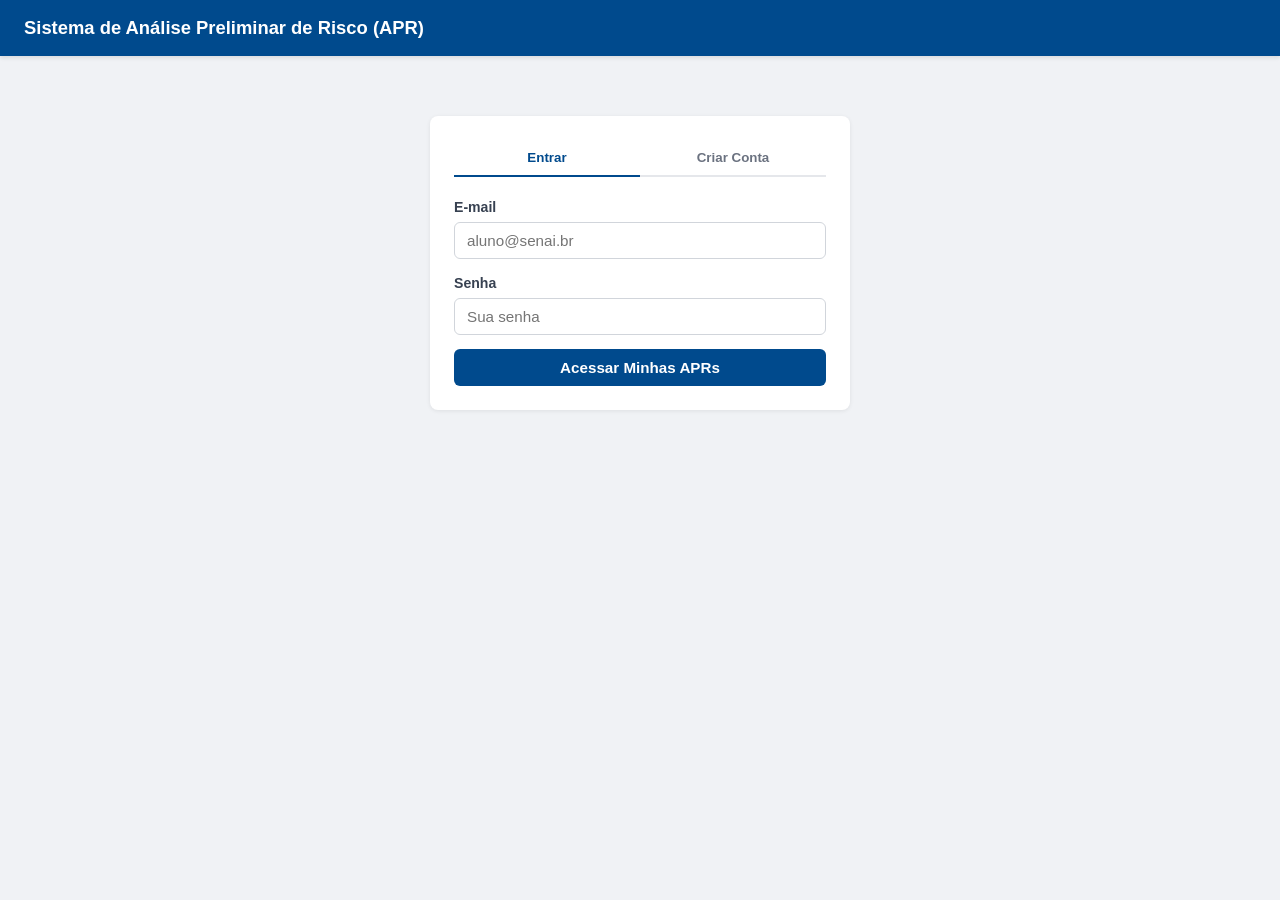
==== frontend/index.html @ 12ad1be1 "feat: mvp feita" ====
<!DOCTYPE html>
<html lang="pt-BR">
<head>
    <meta charset="UTF-8">
    <meta name="viewport" content="width=device-width, initial-scale=1.0">
    <title>Sistema APR - Acesso do Aluno</title>
    <link rel="stylesheet" href="style.css">
</head>
<body>
    <header class="topbar">
        <h1>Sistema de Análise Preliminar de Risco (APR)</h1>
    </header>

    <main class="container">
        <div class="card auth-wrapper">
            <div class="tabs">
                <button type="button" class="tab-btn active" id="tab-login" onclick="alternarAba('login')">Entrar</button>
                <button type="button" class="tab-btn" id="tab-register" onclick="alternarAba('register')">Criar Conta</button>
            </div>

            <div id="mensagem" class="alerta"></div>

            <!-- Formulário de Login -->
            <form id="form-login" onsubmit="fazerLogin(event)">
                <div class="form-group">
                    <label for="login-email">E-mail</label>
                    <input type="email" id="login-email" required placeholder="aluno@senai.br">
                </div>
                <div class="form-group">
                    <label for="login-password">Senha</label>
                    <input type="password" id="login-password" required placeholder="Sua senha">
                </div>
                <button type="submit" class="btn btn-primary btn-full">Acessar Minhas APRs</button>
            </form>

            <!-- Formulário de Cadastro -->
            <form id="form-register" class="hidden" onsubmit="fazerCadastro(event)">
                <div class="form-group">
                    <label for="reg-name">Nome Completo do Aluno</label>
                    <input type="text" id="reg-name" required placeholder="Ex: Caio Martins">
                </div>
                <div class="form-group">
                    <label for="reg-email">E-mail</label>
                    <input type="email" id="reg-email" required placeholder="aluno@senai.br">
                </div>
                <div class="form-group">
                    <label for="reg-password">Senha (mínimo 6 caracteres)</label>
                    <input type="password" id="reg-password" minlength="6" required placeholder="Crie uma senha">
                </div>
                <button type="submit" class="btn btn-primary btn-full">Cadastrar e Entrar</button>
            </form>
        </div>
    </main>

    <script>
        const API_URL = 'http://127.0.0.1:8000/api';

        // Se já estiver logado, vai direto para o painel
        if (localStorage.getItem('apr_token')) {
            window.location.href = 'dashboard.html';
        }

        function alternarAba(aba) {
            const msg = document.getElementById('mensagem');
            msg.className = 'alerta';
            msg.textContent = '';

            document.getElementById('tab-login').classList.toggle('active', aba === 'login');
            document.getElementById('tab-register').classList.toggle('active', aba === 'register');
            document.getElementById('form-login').classList.toggle('hidden', aba !== 'login');
            document.getElementById('form-register').classList.toggle('hidden', aba !== 'register');
        }

        function exibirErro(texto) {
            const msg = document.getElementById('mensagem');
            msg.className = 'alerta erro';
            msg.textContent = texto;
        }

        async function fazerLogin(event) {
            event.preventDefault();
            const email = document.getElementById('login-email').value;
            const password = document.getElementById('login-password').value;

            try {
                const resp = await fetch(`${API_URL}/login`, {
                    method: 'POST',
                    headers: { 'Content-Type': 'application/json', 'Accept': 'application/json' },
                    body: JSON.stringify({ email, password })
                });
                const dados = await resp.json();

                if (!resp.ok) {
                    exibirErro(dados.message || 'E-mail ou senha inválidos.');
                    return;
                }

                localStorage.setItem('apr_token', dados.token);
                localStorage.setItem('apr_user', JSON.stringify(dados.user));
                window.location.href = 'dashboard.html';
            } catch (e) {
                exibirErro('Não foi possível conectar ao servidor Laravel (verifique se php artisan serve está rodando).');
            }
        }

        async function fazerCadastro(event) {
            event.preventDefault();
            const name = document.getElementById('reg-name').value;
            const email = document.getElementById('reg-email').value;
            const password = document.getElementById('reg-password').value;

            try {
                const resp = await fetch(`${API_URL}/register`, {
                    method: 'POST',
                    headers: { 'Content-Type': 'application/json', 'Accept': 'application/json' },
                    body: JSON.stringify({ name, email, password })
                });
                const dados = await resp.json();

                if (!resp.ok) {
                    const primeiroErro = dados.errors ? Object.values(dados.errors)[0][0] : dados.message;
                    exibirErro(primeiroErro || 'Erro ao cadastrar.');
                    return;
                }

                localStorage.setItem('apr_token', dados.token);
                localStorage.setItem('apr_user', JSON.stringify(dados.user));
                window.location.href = 'dashboard.html';
            } catch (e) {
                exibirErro('Não foi possível conectar ao servidor Laravel (verifique se php artisan serve está rodando).');
            }
        }
    </script>
</body>
</html>
---- frontend/style.css ----
* {
    box-sizing: border-box;
    margin: 0;
    padding: 0;
    font-family: 'Segoe UI', Arial, sans-serif;
}

body {
    background-color: #f0f2f5;
    color: #1f2937;
    line-height: 1.5;
}

.topbar {
    background-color: #004a8d;
    color: #ffffff;
    padding: 14px 24px;
    display: flex;
    justify-content: space-between;
    align-items: center;
    box-shadow: 0 2px 4px rgba(0, 0, 0, 0.1);
}

.topbar h1 {
    font-size: 1.15rem;
    font-weight: 600;
}

.container {
    max-width: 1100px;
    margin: 24px auto;
    padding: 0 16px;
}

.card {
    background: #ffffff;
    border-radius: 8px;
    padding: 24px;
    box-shadow: 0 1px 4px rgba(0, 0, 0, 0.08);
    margin-bottom: 20px;
}

.auth-wrapper {
    max-width: 420px;
    margin: 60px auto;
}

.tabs {
    display: flex;
    border-bottom: 2px solid #e5e7eb;
    margin-bottom: 20px;
}

.tab-btn {
    flex: 1;
    padding: 10px;
    background: none;
    border: none;
    font-weight: 600;
    color: #6b7280;
    cursor: pointer;
    border-bottom: 2px solid transparent;
    margin-bottom: -2px;
}

.tab-btn.active {
    color: #004a8d;
    border-bottom-color: #004a8d;
}

.form-group {
    margin-bottom: 14px;
}

label {
    display: block;
    font-size: 0.88rem;
    font-weight: 600;
    margin-bottom: 4px;
    color: #374151;
}

input, select, textarea {
    width: 100%;
    padding: 9px 12px;
    border: 1px solid #d1d5db;
    border-radius: 6px;
    font-size: 0.95rem;
}

input:focus, select:focus, textarea:focus {
    outline: none;
    border-color: #004a8d;
}

.btn {
    display: inline-block;
    padding: 10px 16px;
    border: none;
    border-radius: 6px;
    font-size: 0.95rem;
    font-weight: 600;
    cursor: pointer;
    text-align: center;
    text-decoration: none;
}

.btn-primary {
    background-color: #004a8d;
    color: #ffffff;
}

.btn-primary:hover {
    background-color: #003668;
}

.btn-secondary {
    background-color: #e5e7eb;
    color: #1f2937;
}

.btn-danger {
    background-color: #dc2626;
    color: #ffffff;
}

.btn-full {
    width: 100%;
}

.alerta {
    padding: 10px 12px;
    border-radius: 6px;
    margin-bottom: 14px;
    font-size: 0.9rem;
    display: none;
}

.alerta.erro {
    background-color: #fee2e2;
    color: #991b1b;
    display: block;
}

.alerta.sucesso {
    background-color: #dcfce7;
    color: #166534;
    display: block;
}

.hidden {
    display: none !important;
}
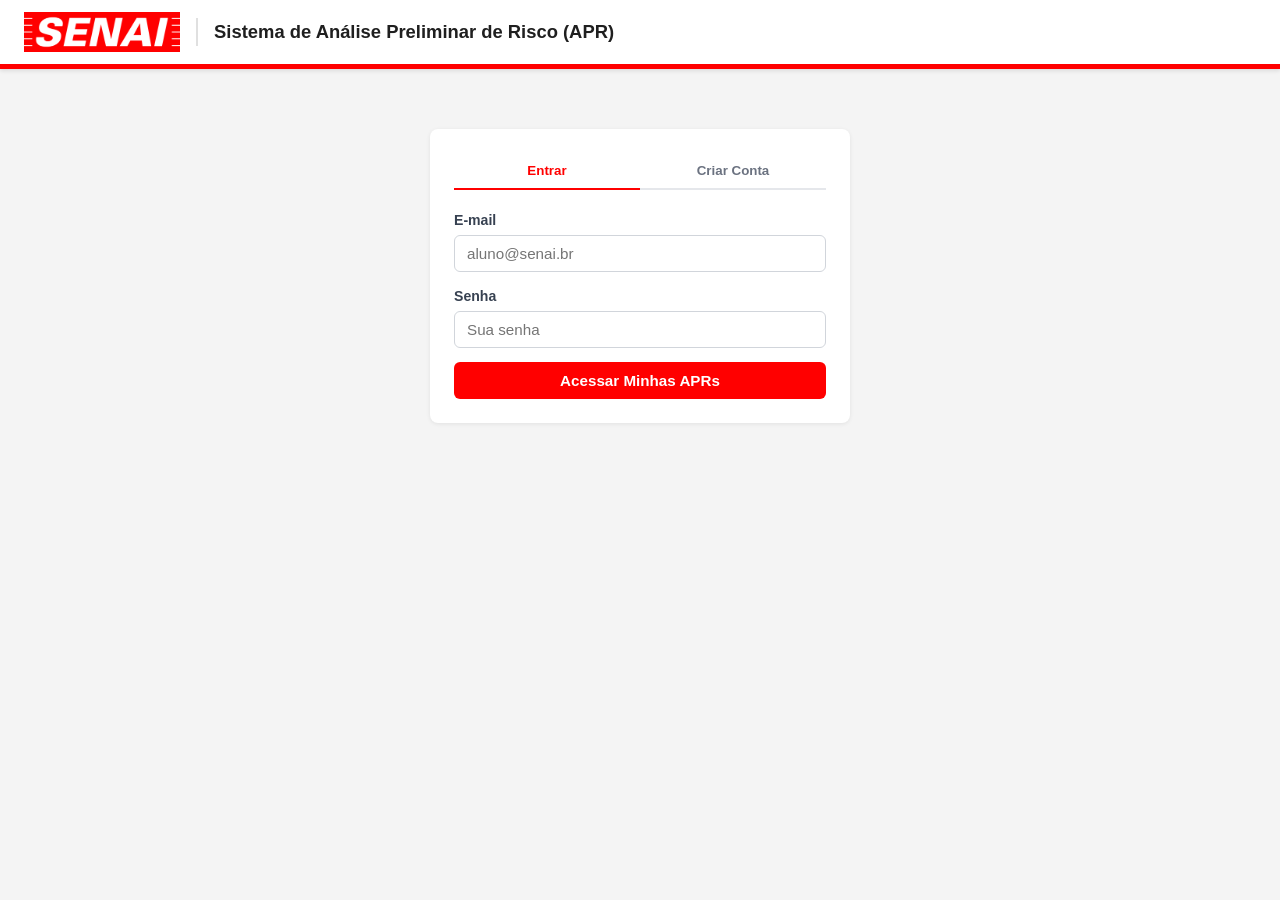
==== commit 78f30a8d: "update: mucanca no frotend e adicao de imagem" ====
--- a/frontend/index.html
+++ b/frontend/index.html
@@ -8,7 +8,10 @@
 </head>
 <body>
     <header class="topbar">
-        <h1>Sistema de Análise Preliminar de Risco (APR)</h1>
+        <div class="marca">
+            <img src="img/logo-senai.png" alt="SENAI" class="logo-senai">
+            <h1>Sistema de Análise Preliminar de Risco (APR)</h1>
+        </div>
     </header>
 
     <main class="container">
@@ -37,7 +40,7 @@
             <form id="form-register" class="hidden" onsubmit="fazerCadastro(event)">
                 <div class="form-group">
                     <label for="reg-name">Nome Completo do Aluno</label>
-                    <input type="text" id="reg-name" required placeholder="Ex: Caio Martins">
+                    <input type="text" id="reg-name" required placeholder="Ex: Nome">
                 </div>
                 <div class="form-group">
                     <label for="reg-email">E-mail</label>
--- a/frontend/style.css
+++ b/frontend/style.css
@@ -5,25 +5,57 @@
     font-family: 'Segoe UI', Arial, sans-serif;
 }
 
+/* Paleta institucional SENAI */
+:root {
+    --senai-vermelho: #ff0000;
+    --senai-vermelho-escuro: #c80000;
+    --senai-vermelho-claro: #fff1f1;
+    --senai-branco: #ffffff;
+    --senai-grafite: #1f1f1f;
+}
+
 body {
-    background-color: #f0f2f5;
+    background-color: #f4f4f4;
     color: #1f2937;
     line-height: 1.5;
 }
 
 .topbar {
-    background-color: #004a8d;
-    color: #ffffff;
-    padding: 14px 24px;
+    background-color: var(--senai-branco);
+    color: var(--senai-grafite);
+    border-bottom: 5px solid var(--senai-vermelho);
+    padding: 12px 24px;
+    gap: 16px;
     display: flex;
     justify-content: space-between;
     align-items: center;
     box-shadow: 0 2px 4px rgba(0, 0, 0, 0.1);
 }
 
+.marca {
+    display: flex;
+    align-items: center;
+    gap: 16px;
+}
+
+.logo-senai {
+    height: 40px;
+    width: auto;
+    display: block;
+}
+
 .topbar h1 {
     font-size: 1.15rem;
-    font-weight: 600;
+    font-weight: 700;
+    color: var(--senai-grafite);
+    border-left: 2px solid #e0e0e0;
+    padding-left: 16px;
+}
+
+@media (max-width: 640px) {
+    .topbar { flex-wrap: wrap; padding: 10px 14px; }
+    .logo-senai { height: 30px; }
+    .topbar h1 { font-size: 0.95rem; padding-left: 12px; }
 }
 
 .container {
@@ -64,8 +96,8 @@
 }
 
 .tab-btn.active {
-    color: #004a8d;
-    border-bottom-color: #004a8d;
+    color: var(--senai-vermelho);
+    border-bottom-color: var(--senai-vermelho);
 }
 
 .form-group {
@@ -90,7 +122,8 @@
 
 input:focus, select:focus, textarea:focus {
     outline: none;
-    border-color: #004a8d;
+    border-color: var(--senai-vermelho);
+    box-shadow: 0 0 0 3px rgba(255, 0, 0, 0.15);
 }
 
 .btn {
@@ -106,22 +139,38 @@
 }
 
 .btn-primary {
-    background-color: #004a8d;
-    color: #ffffff;
+    background-color: var(--senai-vermelho);
+    color: var(--senai-branco);
 }
 
 .btn-primary:hover {
-    background-color: #003668;
+    background-color: var(--senai-vermelho-escuro);
 }
 
 .btn-secondary {
-    background-color: #e5e7eb;
-    color: #1f2937;
+    background-color: var(--senai-branco);
+    color: var(--senai-grafite);
+    border: 1px solid #c4c4c4;
+}
+
+.btn-secondary:hover {
+    border-color: var(--senai-vermelho);
+    color: var(--senai-vermelho);
+}
+
+.card h2 {
+    color: var(--senai-grafite);
+    border-left: 4px solid var(--senai-vermelho);
+    padding-left: 10px;
 }
 
 .btn-danger {
-    background-color: #dc2626;
-    color: #ffffff;
+    background-color: var(--senai-grafite);
+    color: var(--senai-branco);
+}
+
+.btn-danger:hover {
+    background-color: #000000;
 }
 
 .btn-full {
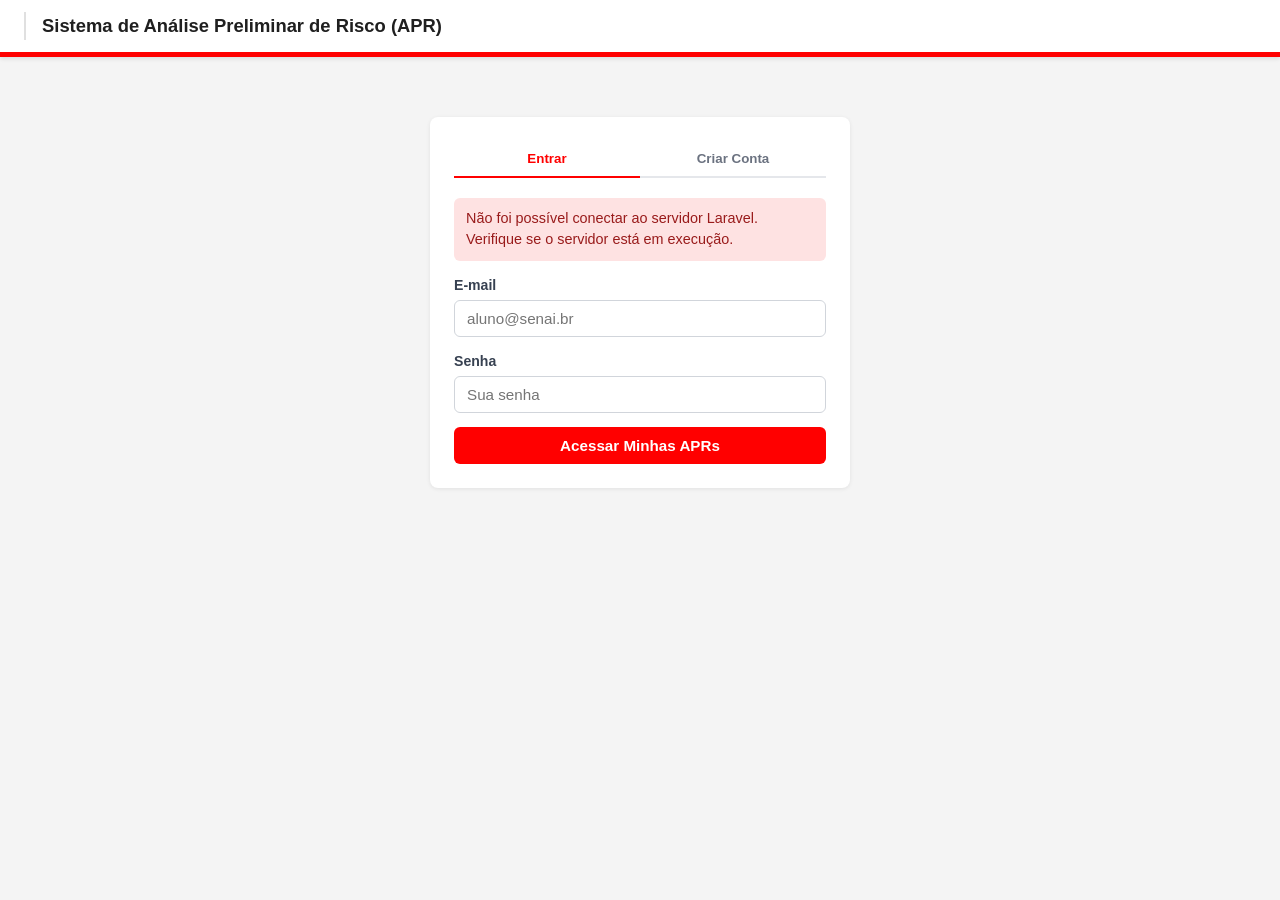
==== commit cb56ccbf: "feat(security): fortalece autenticacao com sessoes HttpOnly, CSRF e politica de senhas" ====
--- a/frontend/index.html
+++ b/frontend/index.html
@@ -1,138 +1,531 @@
 <!DOCTYPE html>
 <html lang="pt-BR">
+
 <head>
     <meta charset="UTF-8">
-    <meta name="viewport" content="width=device-width, initial-scale=1.0">
+
+    <meta name="viewport"
+          content="width=device-width, initial-scale=1.0">
+
     <title>Sistema APR - Acesso do Aluno</title>
+
     <link rel="stylesheet" href="style.css">
 </head>
+
 <body>
+
     <header class="topbar">
-        <div class="marca">
-            <img src="img/logo-senai.png" alt="SENAI" class="logo-senai">
-            <h1>Sistema de Análise Preliminar de Risco (APR)</h1>
+        <h1>Sistema de Análise Preliminar de Risco (APR)</h1>
+    </header>
+
+    <main class="container">
+
+        <div class="card auth-wrapper">
+
+            <!-- Abas de autenticação -->
+            <div class="tabs">
+
+                <button
+                    type="button"
+                    class="tab-btn active"
+                    id="tab-login"
+                    onclick="alternarAba('login')"
+                >
+                    Entrar
+                </button>
+
+                <button
+                    type="button"
+                    class="tab-btn"
+                    id="tab-register"
+                    onclick="alternarAba('register')"
+                >
+                    Criar Conta
+                </button>
+
+            </div>
+
+            <!-- Mensagens do sistema -->
+            <div
+                id="mensagem"
+                class="alerta"
+                role="alert"
+                aria-live="polite"
+            ></div>
+
+            <!-- Formulário de Login -->
+            <form
+                id="form-login"
+                onsubmit="fazerLogin(event)"
+            >
+
+                <div class="form-group">
+
+                    <label for="login-email">E-mail</label>
+
+                    <input
+                        type="email"
+                        id="login-email"
+                        autocomplete="email"
+                        required
+                        placeholder="aluno@senai.br"
+                    >
+
+                </div>
+
+                <div class="form-group">
+
+                    <label for="login-password">Senha</label>
+
+                    <input
+                        type="password"
+                        id="login-password"
+                        autocomplete="current-password"
+                        required
+                        placeholder="Sua senha"
+                    >
+
+                </div>
+
+                <button
+                    type="submit"
+                    class="btn btn-primary btn-full"
+                    disabled
+                >
+                    Acessar Minhas APRs
+                </button>
+
+            </form>
+
+            <!-- Formulário de Cadastro -->
+            <form
+                id="form-register"
+                class="hidden"
+                onsubmit="fazerCadastro(event)"
+            >
+
+                <div class="form-group">
+
+                    <label for="reg-name">
+                        Nome Completo do Aluno
+                    </label>
+
+                    <input
+                        type="text"
+                        id="reg-name"
+                        maxlength="255"
+                        autocomplete="name"
+                        required
+                        placeholder="Ex: Nome"
+                    >
+
+                </div>
+
+                <div class="form-group">
+
+                    <label for="reg-email">E-mail</label>
+
+                    <input
+                        type="email"
+                        id="reg-email"
+                        maxlength="255"
+                        autocomplete="email"
+                        required
+                        placeholder="aluno@senai.br"
+                    >
+
+                </div>
+
+                <div class="form-group">
+
+                    <label for="reg-password">
+                        Senha (15 a 64 caracteres)
+                    </label>
+
+                    <input
+                        type="password"
+                        id="reg-password"
+                        minlength="15"
+                        maxlength="64"
+                        autocomplete="new-password"
+                        aria-describedby="senha-ajuda"
+                        required
+                        placeholder="Crie uma senha segura"
+                    >
+
+                    <small id="senha-ajuda">
+                        Utilize uma frase longa e fácil de lembrar.
+                    </small>
+
+                </div>
+
+                <button
+                    type="submit"
+                    class="btn btn-primary btn-full"
+                    disabled
+                >
+                    Cadastrar e Entrar
+                </button>
+
+            </form>
+
         </div>
-    </header>
-
-    <main class="container">
-        <div class="card auth-wrapper">
-            <div class="tabs">
-                <button type="button" class="tab-btn active" id="tab-login" onclick="alternarAba('login')">Entrar</button>
-                <button type="button" class="tab-btn" id="tab-register" onclick="alternarAba('register')">Criar Conta</button>
-            </div>
-
-            <div id="mensagem" class="alerta"></div>
-
-            <!-- Formulário de Login -->
-            <form id="form-login" onsubmit="fazerLogin(event)">
-                <div class="form-group">
-                    <label for="login-email">E-mail</label>
-                    <input type="email" id="login-email" required placeholder="aluno@senai.br">
-                </div>
-                <div class="form-group">
-                    <label for="login-password">Senha</label>
-                    <input type="password" id="login-password" required placeholder="Sua senha">
-                </div>
-                <button type="submit" class="btn btn-primary btn-full">Acessar Minhas APRs</button>
-            </form>
-
-            <!-- Formulário de Cadastro -->
-            <form id="form-register" class="hidden" onsubmit="fazerCadastro(event)">
-                <div class="form-group">
-                    <label for="reg-name">Nome Completo do Aluno</label>
-                    <input type="text" id="reg-name" required placeholder="Ex: Nome">
-                </div>
-                <div class="form-group">
-                    <label for="reg-email">E-mail</label>
-                    <input type="email" id="reg-email" required placeholder="aluno@senai.br">
-                </div>
-                <div class="form-group">
-                    <label for="reg-password">Senha (mínimo 6 caracteres)</label>
-                    <input type="password" id="reg-password" minlength="6" required placeholder="Crie uma senha">
-                </div>
-                <button type="submit" class="btn btn-primary btn-full">Cadastrar e Entrar</button>
-            </form>
-        </div>
+
     </main>
 
+    <!-- Serviço centralizado da API -->
+    <script src="js/api.js"></script>
+
     <script>
-        const API_URL = 'http://127.0.0.1:8000/api';
-
-        // Se já estiver logado, vai direto para o painel
-        if (localStorage.getItem('apr_token')) {
-            window.location.href = 'dashboard.html';
-        }
-
+
+        'use strict';
+
+        let autenticando = false;
+
+        /**
+         * Remove as informações da antiga autenticação.
+         */
+        function limparAutenticacaoAntiga() {
+
+            try {
+                localStorage.removeItem('apr_token');
+                localStorage.removeItem('apr_user');
+            } catch {
+                // A nova autenticação não depende do localStorage.
+            }
+
+        }
+
+        /**
+         * Alterna entre as abas de login e cadastro.
+         */
         function alternarAba(aba) {
+
+            limparMensagem();
+
+            document
+                .getElementById('tab-login')
+                .classList.toggle('active', aba === 'login');
+
+            document
+                .getElementById('tab-register')
+                .classList.toggle('active', aba === 'register');
+
+            document
+                .getElementById('form-login')
+                .classList.toggle('hidden', aba !== 'login');
+
+            document
+                .getElementById('form-register')
+                .classList.toggle('hidden', aba !== 'register');
+
+        }
+
+        /**
+         * Limpa as mensagens anteriores.
+         */
+        function limparMensagem() {
+
             const msg = document.getElementById('mensagem');
+
             msg.className = 'alerta';
             msg.textContent = '';
 
-            document.getElementById('tab-login').classList.toggle('active', aba === 'login');
-            document.getElementById('tab-register').classList.toggle('active', aba === 'register');
-            document.getElementById('form-login').classList.toggle('hidden', aba !== 'login');
-            document.getElementById('form-register').classList.toggle('hidden', aba !== 'register');
-        }
-
+        }
+
+        /**
+         * Exibe mensagens sem interpretar HTML.
+         */
         function exibirErro(texto) {
+
             const msg = document.getElementById('mensagem');
+
             msg.className = 'alerta erro';
             msg.textContent = texto;
-        }
-
+
+        }
+
+        /**
+         * Habilita ou desabilita os botões dos formulários.
+         */
+        function bloquearFormularios(bloqueado) {
+
+            document.querySelectorAll(
+                '#form-login button[type="submit"], ' +
+                '#form-register button[type="submit"]'
+            ).forEach(botao => {
+                botao.disabled = bloqueado;
+            });
+
+        }
+
+        /**
+         * Verifica se o navegador possui uma sessão autenticada.
+         */
+        async function verificarSessao() {
+
+            limparAutenticacaoAntiga();
+
+            const parametros = new URLSearchParams(
+                window.location.search
+            );
+
+            try {
+
+                const resp = await AprApi.request('/user', {
+                    method: 'GET',
+                    redirectOnUnauthorized: false
+                });
+
+                if (resp.ok) {
+
+                    window.location.replace('dashboard.html');
+
+                    return;
+
+                }
+
+                if (resp.status !== 401 && resp.status !== 419) {
+
+                    exibirErro(
+                        'Não foi possível verificar a sessão.'
+                    );
+
+                    return;
+
+                }
+
+                if (parametros.get('session') === 'expired') {
+
+                    exibirErro(
+                        'Sua sessão expirou. Entre novamente.'
+                    );
+
+                }
+
+            } catch {
+
+                exibirErro(
+                    'Não foi possível conectar ao servidor Laravel. ' +
+                    'Verifique se o servidor está em execução.'
+                );
+
+            } finally {
+
+                bloquearFormularios(false);
+
+            }
+
+        }
+
+        /**
+         * Processa as mensagens de erro da API.
+         */
+        function tratarErroAutenticacao(resp, dados, mensagemPadrao) {
+
+            if (resp.status === 419) {
+
+                exibirErro(
+                    'A sessão de segurança expirou. Tente novamente.'
+                );
+
+                return;
+
+            }
+
+            if (resp.status === 429) {
+
+                exibirErro(
+                    'Muitas tentativas. Aguarde antes de tentar novamente.'
+                );
+
+                return;
+
+            }
+
+            if (resp.status >= 500) {
+
+                exibirErro(
+                    'O servidor apresentou um erro. Tente novamente.'
+                );
+
+                return;
+
+            }
+
+            const primeiroErro = dados.errors
+                ? Object.values(dados.errors)[0]?.[0]
+                : null;
+
+            exibirErro(
+                primeiroErro || dados.message || mensagemPadrao
+            );
+
+        }
+
+        /**
+         * Centraliza o login e o cadastro por sessão.
+         */
+        async function autenticar(endpoint, payload, mensagemPadrao) {
+
+            if (autenticando) {
+                return;
+            }
+
+            autenticando = true;
+
+            bloquearFormularios(true);
+            limparMensagem();
+
+            try {
+
+                const resp = await AprApi.request(endpoint, {
+                    method: 'POST',
+                    redirectOnUnauthorized: false,
+                    body: JSON.stringify(payload)
+                });
+
+                const dados = await resp.json().catch(() => ({}));
+
+                if (!resp.ok) {
+
+                    tratarErroAutenticacao(
+                        resp,
+                        dados,
+                        mensagemPadrao
+                    );
+
+                    return;
+
+                }
+
+                // Garante que o Back-End utilizou autenticação por sessão.
+                if (dados.tipo_autenticacao !== 'session') {
+
+                    exibirErro(
+                        'Não foi possível estabelecer uma sessão segura.'
+                    );
+
+                    return;
+
+                }
+
+                // Confirma que a sessão realmente funciona.
+                const sessao = await AprApi.request('/user', {
+                    method: 'GET',
+                    redirectOnUnauthorized: false
+                });
+
+                if (!sessao.ok) {
+
+                    exibirErro(
+                        'Não foi possível validar a sessão autenticada.'
+                    );
+
+                    return;
+
+                }
+
+                // Nenhum token é armazenado pelo JavaScript.
+                window.location.replace('dashboard.html');
+
+            } catch {
+
+                exibirErro(
+                    'Não foi possível concluir a autenticação. ' +
+                    'Verifique se o servidor Laravel está em execução.'
+                );
+
+            } finally {
+
+                autenticando = false;
+
+                bloquearFormularios(false);
+
+            }
+
+        }
+
+        /**
+         * Realiza o login do usuário.
+         */
         async function fazerLogin(event) {
+
             event.preventDefault();
-            const email = document.getElementById('login-email').value;
-            const password = document.getElementById('login-password').value;
-
-            try {
-                const resp = await fetch(`${API_URL}/login`, {
-                    method: 'POST',
-                    headers: { 'Content-Type': 'application/json', 'Accept': 'application/json' },
-                    body: JSON.stringify({ email, password })
-                });
-                const dados = await resp.json();
-
-                if (!resp.ok) {
-                    exibirErro(dados.message || 'E-mail ou senha inválidos.');
-                    return;
-                }
-
-                localStorage.setItem('apr_token', dados.token);
-                localStorage.setItem('apr_user', JSON.stringify(dados.user));
-                window.location.href = 'dashboard.html';
-            } catch (e) {
-                exibirErro('Não foi possível conectar ao servidor Laravel (verifique se php artisan serve está rodando).');
-            }
-        }
-
+
+            const email = document
+                .getElementById('login-email').value;
+
+            const password = document
+                .getElementById('login-password').value;
+
+            await autenticar(
+                '/login',
+                {
+                    email,
+                    password
+                },
+                'E-mail ou senha inválidos.'
+            );
+
+        }
+
+        /**
+         * Realiza o cadastro de um novo usuário.
+         */
         async function fazerCadastro(event) {
+
             event.preventDefault();
-            const name = document.getElementById('reg-name').value;
-            const email = document.getElementById('reg-email').value;
-            const password = document.getElementById('reg-password').value;
-
-            try {
-                const resp = await fetch(`${API_URL}/register`, {
-                    method: 'POST',
-                    headers: { 'Content-Type': 'application/json', 'Accept': 'application/json' },
-                    body: JSON.stringify({ name, email, password })
-                });
-                const dados = await resp.json();
-
-                if (!resp.ok) {
-                    const primeiroErro = dados.errors ? Object.values(dados.errors)[0][0] : dados.message;
-                    exibirErro(primeiroErro || 'Erro ao cadastrar.');
-                    return;
-                }
-
-                localStorage.setItem('apr_token', dados.token);
-                localStorage.setItem('apr_user', JSON.stringify(dados.user));
-                window.location.href = 'dashboard.html';
-            } catch (e) {
-                exibirErro('Não foi possível conectar ao servidor Laravel (verifique se php artisan serve está rodando).');
-            }
-        }
+
+            const name = document
+                .getElementById('reg-name').value;
+
+            const email = document
+                .getElementById('reg-email').value;
+
+            const password = document
+                .getElementById('reg-password').value;
+
+            // Validação complementar da política de senhas.
+            const quantidadeCaracteres = Array.from(password).length;
+
+            if (quantidadeCaracteres < 15) {
+
+                exibirErro(
+                    'A senha deve possuir pelo menos 15 caracteres.'
+                );
+
+                return;
+
+            }
+
+            if (quantidadeCaracteres > 64) {
+
+                exibirErro(
+                    'A senha deve possuir no máximo 64 caracteres.'
+                );
+
+                return;
+
+            }
+
+            await autenticar(
+                '/register',
+                {
+                    name,
+                    email,
+                    password
+                },
+                'Erro ao cadastrar.'
+            );
+
+        }
+
+        // Verifica a sessão ao carregar a página.
+        verificarSessao();
+
     </script>
+
 </body>
+
 </html>
